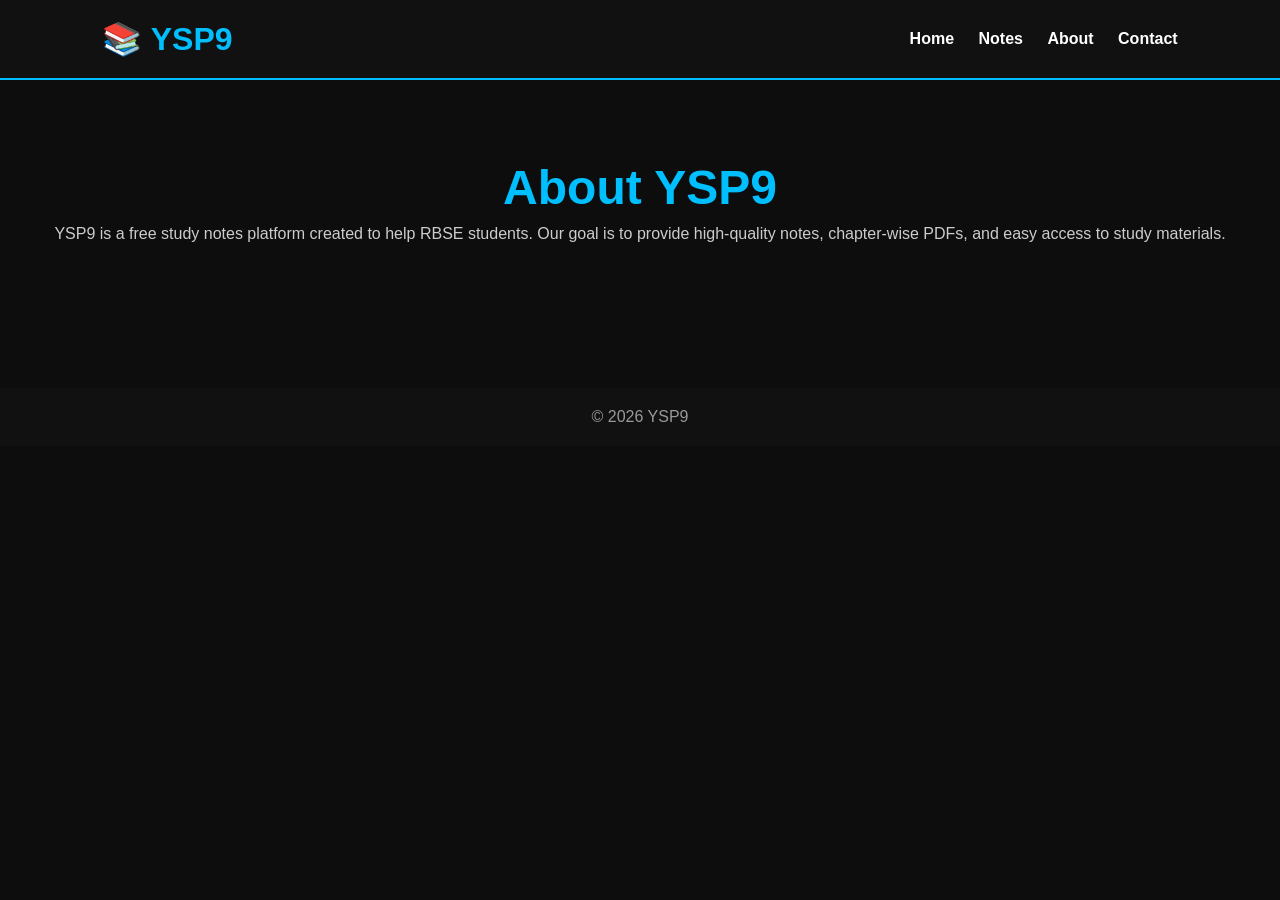
==== about.html @ d3c29380 "Add files via upload" ====
<!DOCTYPE html>
<html lang="en">
<head>
<meta charset="UTF-8">
<meta name="viewport" content="width=device-width, initial-scale=1.0">
<title>About - YSP9</title>
<link rel="stylesheet" href="style.css">
</head>

<body>

<header class="header">
<div class="logo">📚 YSP9</div>

<nav>
<a href="index.html">Home</a>
<a href="notes.html">Notes</a>
<a href="about.html">About</a>
<a href="contact.html">Contact</a>
</nav>

</header>

<section class="hero">
<h1>About YSP9</h1>

<p>
YSP9 is a free study notes platform created to help RBSE students.
Our goal is to provide high-quality notes, chapter-wise PDFs,
and easy access to study materials.
</p>

</section>

<footer>
© 2026 YSP9
</footer>

<script src="script.js"></script>

</body>
</html>
---- style.css ----
*{
margin:0;
padding:0;
box-sizing:border-box;
font-family:Arial,sans-serif;
}

body{
background:#0d0d0d;
color:white;
}

.header{
display:flex;
justify-content:space-between;
align-items:center;
padding:20px 8%;
background:#111;
border-bottom:2px solid #00bfff;
}

.logo{
font-size:32px;
font-weight:bold;
color:#00bfff;
}

nav a{
color:white;
text-decoration:none;
margin-left:20px;
font-weight:bold;
transition:.3s;
}

nav a:hover{
color:#00ff66;
}

.hero{
text-align:center;
padding:80px 20px;
}

.hero h1{
font-size:48px;
color:#00bfff;
margin-bottom:10px;
}

.hero p{
color:#ccc;
margin-bottom:25px;
}

.hero input{
width:320px;
max-width:90%;
padding:12px;
border:none;
border-radius:8px;
margin-bottom:20px;
}

.hero button{
padding:12px 28px;
background:#00bfff;
border:none;
border-radius:8px;
font-size:18px;
cursor:pointer;
font-weight:bold;
transition:.3s;
}

.hero button:hover{
background:#00ff66;
color:black;
}

.subjects{
display:grid;
grid-template-columns:repeat(auto-fit,minmax(220px,1fr));
gap:20px;
padding:40px 8%;
}

.card{
background:#181818;
padding:25px;
border-radius:15px;
text-align:center;
border:2px solid #222;
transition:.3s;
}

.card:hover{
transform:translateY(-8px);
border-color:#00bfff;
}

.card h2{
margin-bottom:10px;
color:#00bfff;
}

footer{
text-align:center;
padding:20px;
margin-top:40px;
background:#111;
color:#999;
}.latest{
padding:50px 8%;
}

.latest h2{
text-align:center;
margin-bottom:25px;
color:#00bfff;
}.tagline{
display:block;
font-size:12px;
color:#00ff66;
font-weight:normal;
margin-top:4px;
}.stats{
display:flex;
justify-content:center;
gap:20px;
margin-top:40px;
flex-wrap:wrap;
}

.box{
width:160px;
padding:20px;
background:#181818;
border-radius:15px;
border:2px solid #00bfff;
text-align:center;
transition:.3s;
}

.box:hover{
transform:scale(1.05);
border-color:#00ff66;
}

.box h2{
color:#00bfff;
font-size:32px;
}

.box p{
color:#ccc;
}.featured{
padding:50px 8%;
}

.featured h2{
text-align:center;
margin-bottom:30px;
color:#00ff66;
font-size:32px;
}
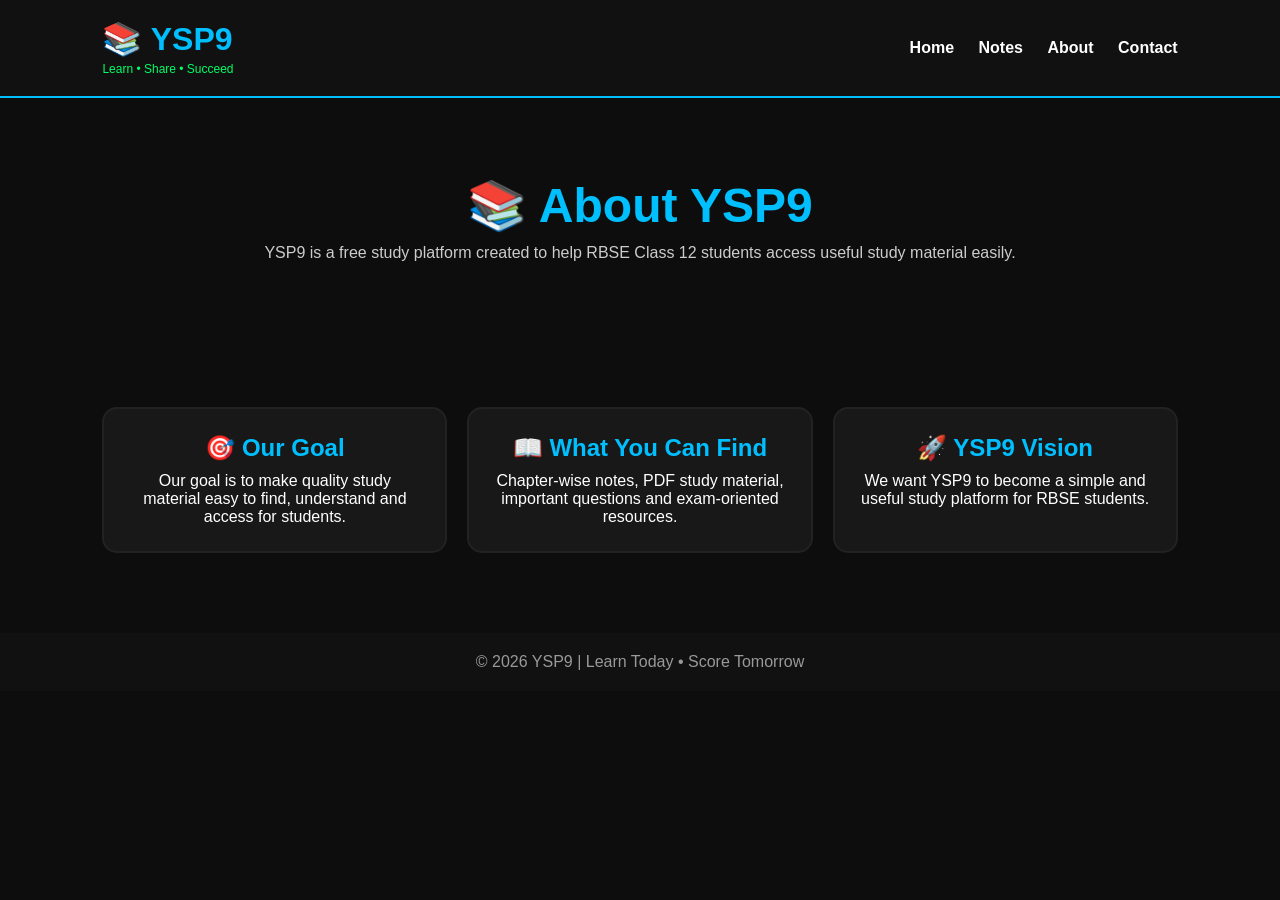
==== commit fbe36223: "Update about.html" ====
--- a/about.html
+++ b/about.html
@@ -1,16 +1,23 @@
 <!DOCTYPE html>
 <html lang="en">
+
 <head>
 <meta charset="UTF-8">
 <meta name="viewport" content="width=device-width, initial-scale=1.0">
-<title>About - YSP9</title>
+
+<title>About YSP9</title>
+
 <link rel="stylesheet" href="style.css">
 </head>
 
 <body>
 
 <header class="header">
-<div class="logo">📚 YSP9</div>
+
+<div class="logo">
+📚 YSP9
+<span class="tagline">Learn • Share • Succeed</span>
+</div>
 
 <nav>
 <a href="index.html">Home</a>
@@ -21,22 +28,67 @@
 
 </header>
 
+
 <section class="hero">
-<h1>About YSP9</h1>
+
+<h1>📚 About YSP9</h1>
 
 <p>
-YSP9 is a free study notes platform created to help RBSE students.
-Our goal is to provide high-quality notes, chapter-wise PDFs,
-and easy access to study materials.
+YSP9 is a free study platform created to help RBSE Class 12 students
+access useful study material easily.
 </p>
 
 </section>
 
+
+<section class="subjects">
+
+<div class="card">
+
+<h2>🎯 Our Goal</h2>
+
+<p>
+Our goal is to make quality study material easy to find,
+understand and access for students.
+</p>
+
+</div>
+
+
+<div class="card">
+
+<h2>📖 What You Can Find</h2>
+
+<p>
+Chapter-wise notes, PDF study material, important questions
+and exam-oriented resources.
+</p>
+
+</div>
+
+
+<div class="card">
+
+<h2>🚀 YSP9 Vision</h2>
+
+<p>
+We want YSP9 to become a simple and useful study platform
+for RBSE students.
+</p>
+
+</div>
+
+</section>
+
+
 <footer>
-© 2026 YSP9
+
+© 2026 YSP9 | Learn Today • Score Tomorrow
+
 </footer>
+
 
 <script src="script.js"></script>
 
 </body>
-</html>+</html>
